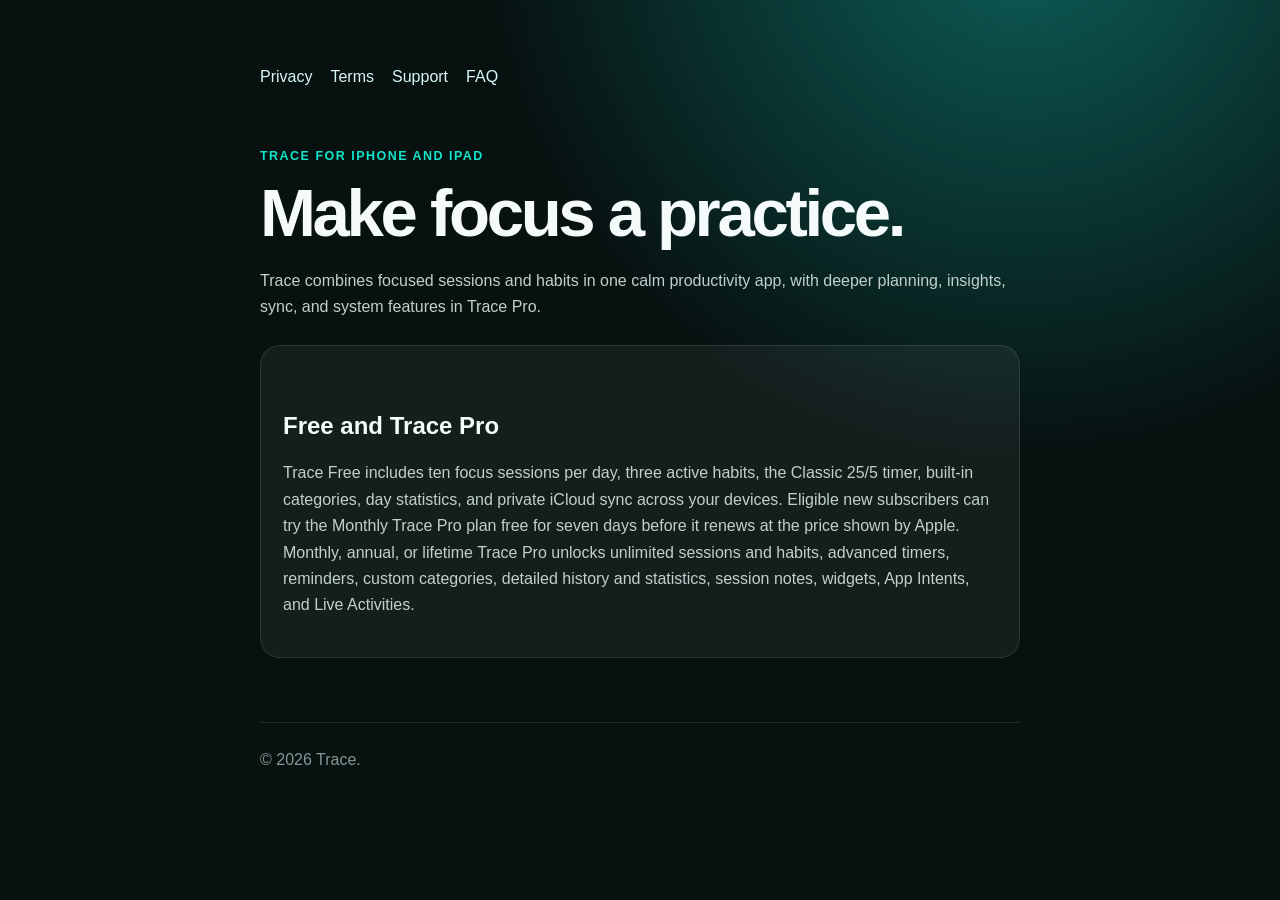
==== index.html @ f42409b1 "Trace legal and support pages" ====
<!doctype html><html lang="en"><head><meta charset="utf-8"><meta name="viewport" content="width=device-width,initial-scale=1"><title>Trace</title><link rel="stylesheet" href="assets/style.css"></head><body><main>
<nav><a href="privacy/">Privacy</a><a href="terms/">Terms</a><a href="support/">Support</a><a href="faq/">FAQ</a></nav>
<p class="eyebrow">Trace for iPhone and iPad</p><h1>Make focus a practice.</h1>
<p>Trace combines focused sessions and habits in one calm productivity app, with deeper planning, insights, sync, and system features in Trace Pro.</p>
<div class="card"><h2>Free and Trace Pro</h2><p>Trace Free includes ten focus sessions per day, three active habits, the Classic 25/5 timer, built-in categories, day statistics, and private iCloud sync across your devices. Eligible new subscribers can try the Monthly Trace Pro plan free for seven days before it renews at the price shown by Apple. Monthly, annual, or lifetime Trace Pro unlocks unlimited sessions and habits, advanced timers, reminders, custom categories, detailed history and statistics, session notes, widgets, App Intents, and Live Activities.</p></div>
<footer>© 2026 Trace.</footer></main></body></html>
---- assets/style.css ----
:root { color-scheme: dark; font-family: -apple-system, BlinkMacSystemFont, "Segoe UI", sans-serif; background: #071110; color: #f4fbfa; }
* { box-sizing: border-box; }
body { margin: 0; background: radial-gradient(circle at 80% -10%, #0d5f59 0, transparent 34rem), #071110; line-height: 1.65; }
main { width: min(760px, calc(100% - 40px)); margin: 0 auto; padding: 64px 0 96px; }
nav { display: flex; flex-wrap: wrap; gap: 18px; margin-bottom: 56px; }
a { color: #12e4cb; }
nav a { color: #d8f8f3; text-decoration: none; }
h1 { font-size: clamp(2.2rem, 7vw, 4.2rem); line-height: 1.02; letter-spacing: -.05em; margin: 0 0 20px; }
h2 { margin-top: 44px; line-height: 1.2; }
p, li { color: #c0d0cd; }
.eyebrow { color: #12e4cb; font-weight: 700; letter-spacing: .12em; text-transform: uppercase; font-size: .78rem; }
.card { background: rgba(255,255,255,.055); border: 1px solid rgba(255,255,255,.1); border-radius: 20px; padding: 22px; margin: 24px 0; }
.meta { color: #829995; font-size: .9rem; }
footer { margin-top: 64px; padding-top: 24px; border-top: 1px solid rgba(255,255,255,.1); color: #829995; }
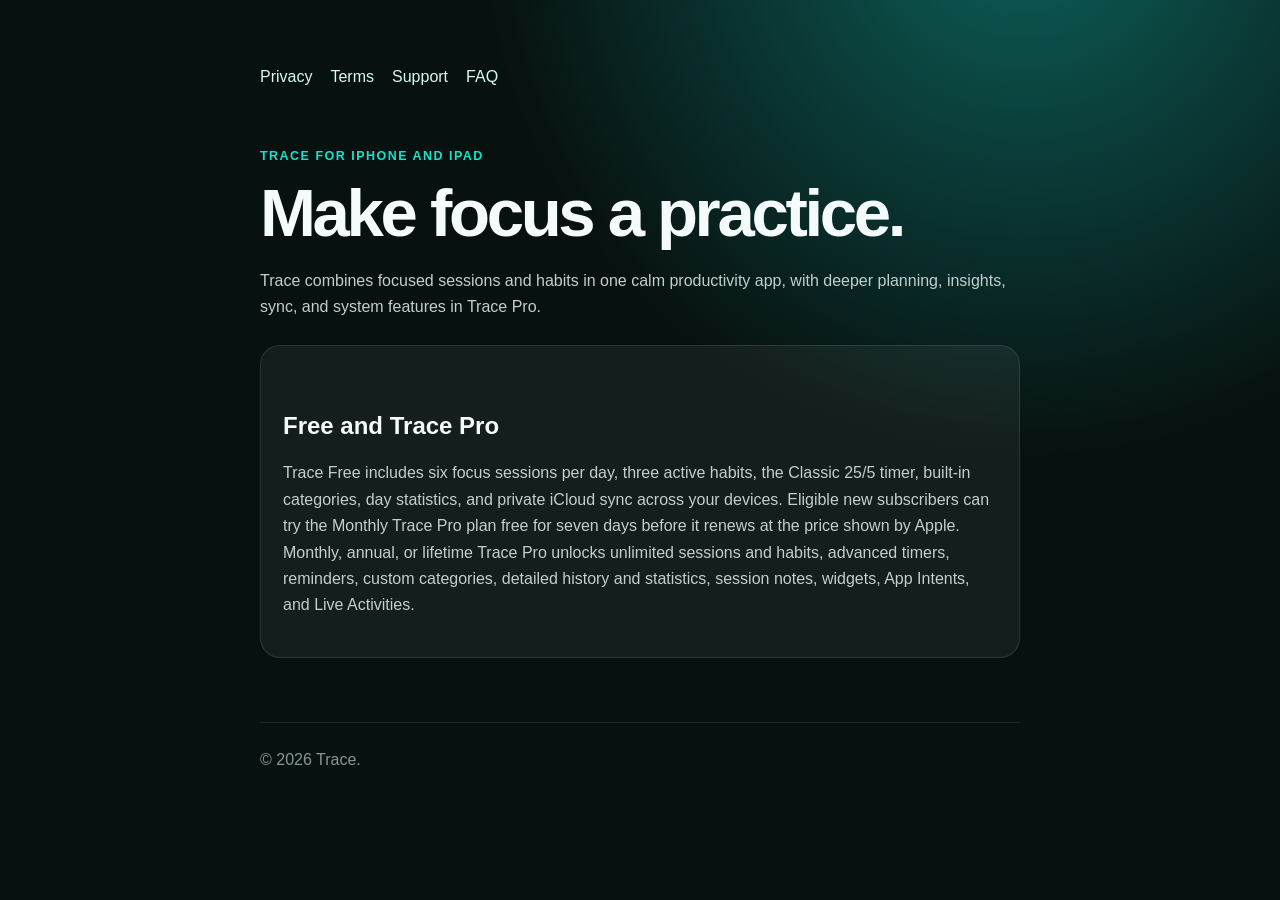
==== commit 0b8844c5: "Update privacy policy, support and FAQ for Trace 1.0 Co-Authored-By: Claude Fable 5.2 <noreply@anthr" ====
--- a/index.html
+++ b/index.html
@@ -2,5 +2,5 @@
 <nav><a href="privacy/">Privacy</a><a href="terms/">Terms</a><a href="support/">Support</a><a href="faq/">FAQ</a></nav>
 <p class="eyebrow">Trace for iPhone and iPad</p><h1>Make focus a practice.</h1>
 <p>Trace combines focused sessions and habits in one calm productivity app, with deeper planning, insights, sync, and system features in Trace Pro.</p>
-<div class="card"><h2>Free and Trace Pro</h2><p>Trace Free includes ten focus sessions per day, three active habits, the Classic 25/5 timer, built-in categories, day statistics, and private iCloud sync across your devices. Eligible new subscribers can try the Monthly Trace Pro plan free for seven days before it renews at the price shown by Apple. Monthly, annual, or lifetime Trace Pro unlocks unlimited sessions and habits, advanced timers, reminders, custom categories, detailed history and statistics, session notes, widgets, App Intents, and Live Activities.</p></div>
+<div class="card"><h2>Free and Trace Pro</h2><p>Trace Free includes six focus sessions per day, three active habits, the Classic 25/5 timer, built-in categories, day statistics, and private iCloud sync across your devices. Eligible new subscribers can try the Monthly Trace Pro plan free for seven days before it renews at the price shown by Apple. Monthly, annual, or lifetime Trace Pro unlocks unlimited sessions and habits, advanced timers, reminders, custom categories, detailed history and statistics, session notes, widgets, App Intents, and Live Activities.</p></div>
 <footer>© 2026 Trace.</footer></main></body></html>
